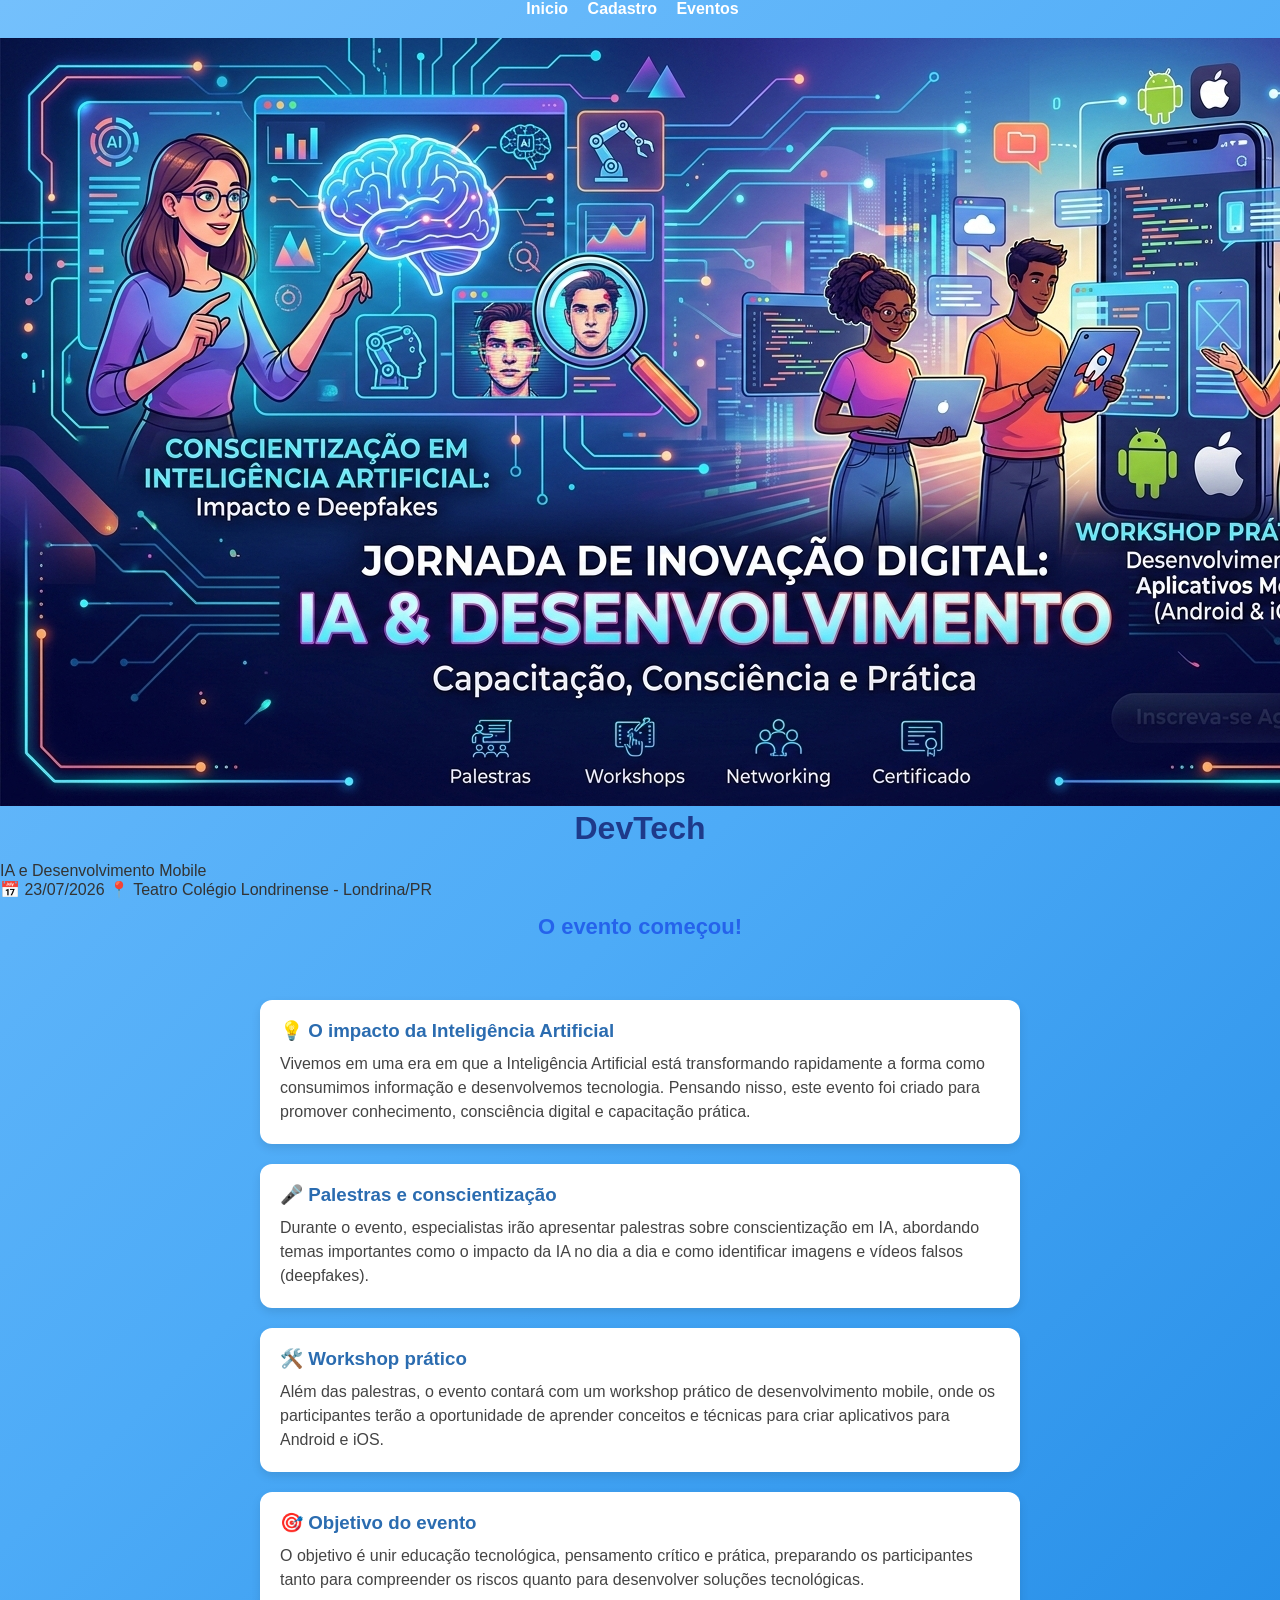
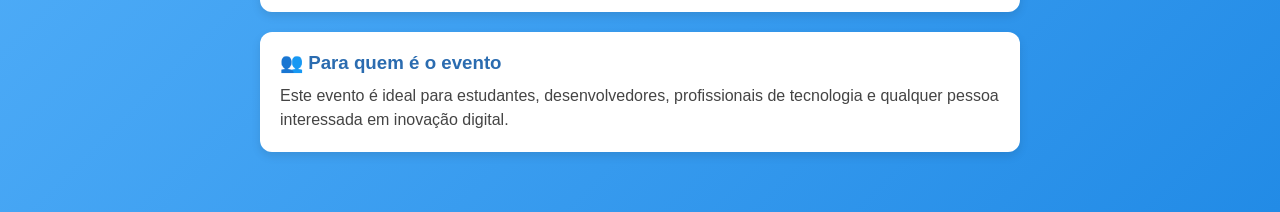
==== index.html @ 4da1100a "bh" ====
<!DOCTYPE html>
<html lang="pt-br">
<head>
  <meta charset="UTF-8">
  <title>Minha Página</title>
  <link rel="stylesheet" href="assets/css/style.css">
</head>


<body>

    


    <nav>
      
        <a href="index.html">Inicio</a> 
        <a href="cadastro.html">Cadastro</a> 
        <a href="eventos.html">Eventos </a> 

    </nav>

    <img src="assets/img/logo.png" alt="Pc">


  <header>
    <h1>DevTech</h1>
    <p>IA e Desenvolvimento Mobile</p>

    <div class="info">
    <span>📅 23/07/2026</span>
    <span>📍 Teatro Colégio Londrinense - Londrina/PR</span>
   </div>

   <!-- CRONÔMETRO -->
   <div id="contador" class="contador"></div>

  </header>

    
    


 <section class="topicos">

  <div class="card">
    <h3>💡 O impacto da Inteligência Artificial</h3>
    <p>
      Vivemos em uma era em que a Inteligência Artificial está transformando rapidamente
      a forma como consumimos informação e desenvolvemos tecnologia. Pensando nisso,
      este evento foi criado para promover conhecimento, consciência digital e capacitação prática.
    </p>
  </div>

  <div class="card">
    <h3>🎤 Palestras e conscientização</h3>
    <p>
      Durante o evento, especialistas irão apresentar palestras sobre conscientização em IA,
      abordando temas importantes como o impacto da IA no dia a dia e como identificar
      imagens e vídeos falsos (deepfakes).
    </p>
  </div>

  <div class="card">
    <h3>🛠️ Workshop prático</h3>
    <p>
      Além das palestras, o evento contará com um workshop prático de desenvolvimento mobile,
      onde os participantes terão a oportunidade de aprender conceitos e técnicas para criar
      aplicativos para Android e iOS.
    </p>
  </div>

  <div class="card">
    <h3>🎯 Objetivo do evento</h3>
    <p>
      O objetivo é unir educação tecnológica, pensamento crítico e prática, preparando os
      participantes tanto para compreender os riscos quanto para desenvolver soluções tecnológicas.
    </p>
  </div>

  <div class="card">
    <h3>👥 Para quem é o evento</h3>
    <p>
      Este evento é ideal para estudantes, desenvolvedores, profissionais de tecnologia e qualquer
      pessoa interessada em inovação digital.
    </p>
  </div>

 </section>

 <script src="assets/js/script.js"></script>
</body>
</html>
---- assets/css/style.css ----
/* RESET BÁSICO */
* {
  margin: 0;
  padding: 0;
  box-sizing: border-box;
  font-family: 'Segoe UI', Tahoma, sans-serif;
}

/* FUNDO GERAL */
body {
  background: linear-gradient(135deg, #0f172a, #1e3a8a);
  color: #333;
  padding: 20px;
}

/* MENU */
nav {
    text-align: center;

  margin-bottom: 20px;
}

nav a {
  text-decoration: none;
  color: #fff;
  margin-right: 15px;
  font-weight: bold;
  transition: 0.3s;
}

nav a:hover {
  color: #38bdf8;
}

/* CONTAINER PRINCIPAL */
.container {
  max-width: 900px;
  margin: auto;
  background: #ffffff;
  padding: 25px;
  border-radius: 12px;
  box-shadow: 0 10px 25px rgba(0,0,0,0.2);
}

/* TÍTULOS */
h1, h2 {
  text-align: center;
  margin-bottom: 15px;
  color: #1e3a8a;
}

/* IMAGEM */
.banner {
  width: 100%;
  border-radius: 10px;
  margin-bottom: 20px;
}

/* TEXTO DO EVENTO */
.info-evento {
  text-align: center;
  margin-bottom: 20px;
}

.info-evento p {
  margin: 8px 0;
  line-height: 1.5;
}

/* FORMULÁRIO */
form {
  margin-top: 20px;
}

/* LABELS */
label {
  font-weight: 600;
  display: block;
  margin-top: 12px;
}

/* INPUTS */
input, select {
  width: 100%;
  padding: 10px;
  margin-top: 5px;
  border-radius: 8px;
  border: 1px solid #ccc;
  transition: 0.3s;
}

/* FOCO */
input:focus, select:focus {
  border-color: #2563eb;
  outline: none;
  box-shadow: 0 0 5px rgba(37, 99, 235, 0.4);
}

/* RADIO E CHECKBOX */
input[type="radio"],
input[type="checkbox"] {
  width: auto;
  margin-right: 5px;
}

/* GRUPOS */
.grupo {
  margin-top: 10px;
}

/* BOTÃO */
button {
  width: 100%;
  padding: 12px;
  margin-top: 20px;
  border: none;
  border-radius: 10px;
  background: #2563eb;
  color: white;
  font-size: 16px;
  font-weight: bold;
  cursor: pointer;
  transition: 0.3s;
}

button:hover {
  background: #1e40af;
}

/* RESPONSIVO */
@media (max-width: 600px) {
  .container {
    padding: 15px;
  }
}

.topicos {
  display: flex;
  flex-direction: column;
  gap: 20px;
  max-width: 800px;
  margin: 40px auto;
  padding: 20px;
}

.card {
  background: #ffffff;
  border-radius: 12px;
  padding: 20px;
  box-shadow: 0 4px 10px rgba(0,0,0,0.1);
  transition: 0.3s;
}

.card:hover {
  transform: translateY(-5px);
}

.card h3 {
  margin-bottom: 10px;
  color: #2b6cb0; /* mantém seu azul */
}

.card p {
  color: #444;
  line-height: 1.5;
}

/* CRONÔMETRO */
.contador {
  margin-top: 15px;
  font-size: 22px;
  font-weight: bold;
  color: #2563eb; /* azul do seu botão */
  text-align: center;
}

/* ===== RELATÓRIO ===== */

.container-relatorio{
    width: 90%;
    margin: 40px auto;
    color: white;
}

.container-relatorio h1{
    text-align: center;
    margin-bottom: 30px;
    font-size: 32px;
}

.tabela-relatorio{
    width: 100%;
    border-collapse: collapse;
    background-color: rgba(255,255,255,0.08);
    backdrop-filter: blur(5px);
    border-radius: 10px;
    overflow: hidden;
}

.tabela-relatorio th{
    background-color: #081b4b;
    color: white;
    padding: 15px;
    text-align: left;
    font-size: 18px;
}

.tabela-relatorio td{
    padding: 14px;
    border-bottom: 1px solid rgba(255,255,255,0.1);
    color: white;
}

.tabela-relatorio tr:hover{
    background-color: rgba(255,255,255,0.1);
}

body {
            font-family: Arial, sans-serif;
            background: linear-gradient(135deg, #74c0fc, #4dabf7, #228be6);
            margin: 0;
            padding: 0;
}

.header {
            background: linear-gradient(135deg, #1c7ed6, #1864ab);
            color: white;
            padding: 30px;
            text-align: center;
            box-shadow: 0px 2px 8px rgba(0,0,0,0.1);
}

.container {
            max-width: 500px;
            background: white;
            margin: 40px auto;
            padding: 25px;
            border-radius: 12px;
            box-shadow: 0px 8px 20px rgba(0,0,0,0.15);
}

label {
            display: block;
            margin-top: 15px;
            font-weight: bold;
            color: #333;
}

input, select, textarea {
            width: 100%;
            padding: 10px;
            margin-top: 5px;
            border-radius: 8px;
            border: 1px solid #ccc;
            box-sizing: border-box;
            transition: 0.3s;
}

input:focus, select:focus, textarea:focus {
            border-color: #228be6;
            outline: none;
            box-shadow: 0 0 5px rgba(34,139,230,0.5);
}

.inline {
            margin-top: 10px;
            color: #444;
}

.inline input {
            width: auto;
            margin-right: 6px;
}

button {
            width: 100%;
            padding: 12px;
            margin-top: 20px;
            background: linear-gradient(135deg, #228be6, #1c7ed6);
            color: white;
            border: none;
            border-radius: 8px;
            font-size: 16px;
            cursor: pointer;
            transition: 0.3s;
}

button:hover {
            background: linear-gradient(135deg, #1c7ed6, #1864ab);
            transform: translateY(-1px);
}

.btn-voltar {
            display: block;
            text-align: center;
            margin-top: 10px;
            padding: 12px;
            border-radius: 8px;
            background: #dee2e6;
            color: #333;
            text-decoration: none;
            transition: 0.3s;
}

.btn-voltar:hover {
            background: #ced4da;
}
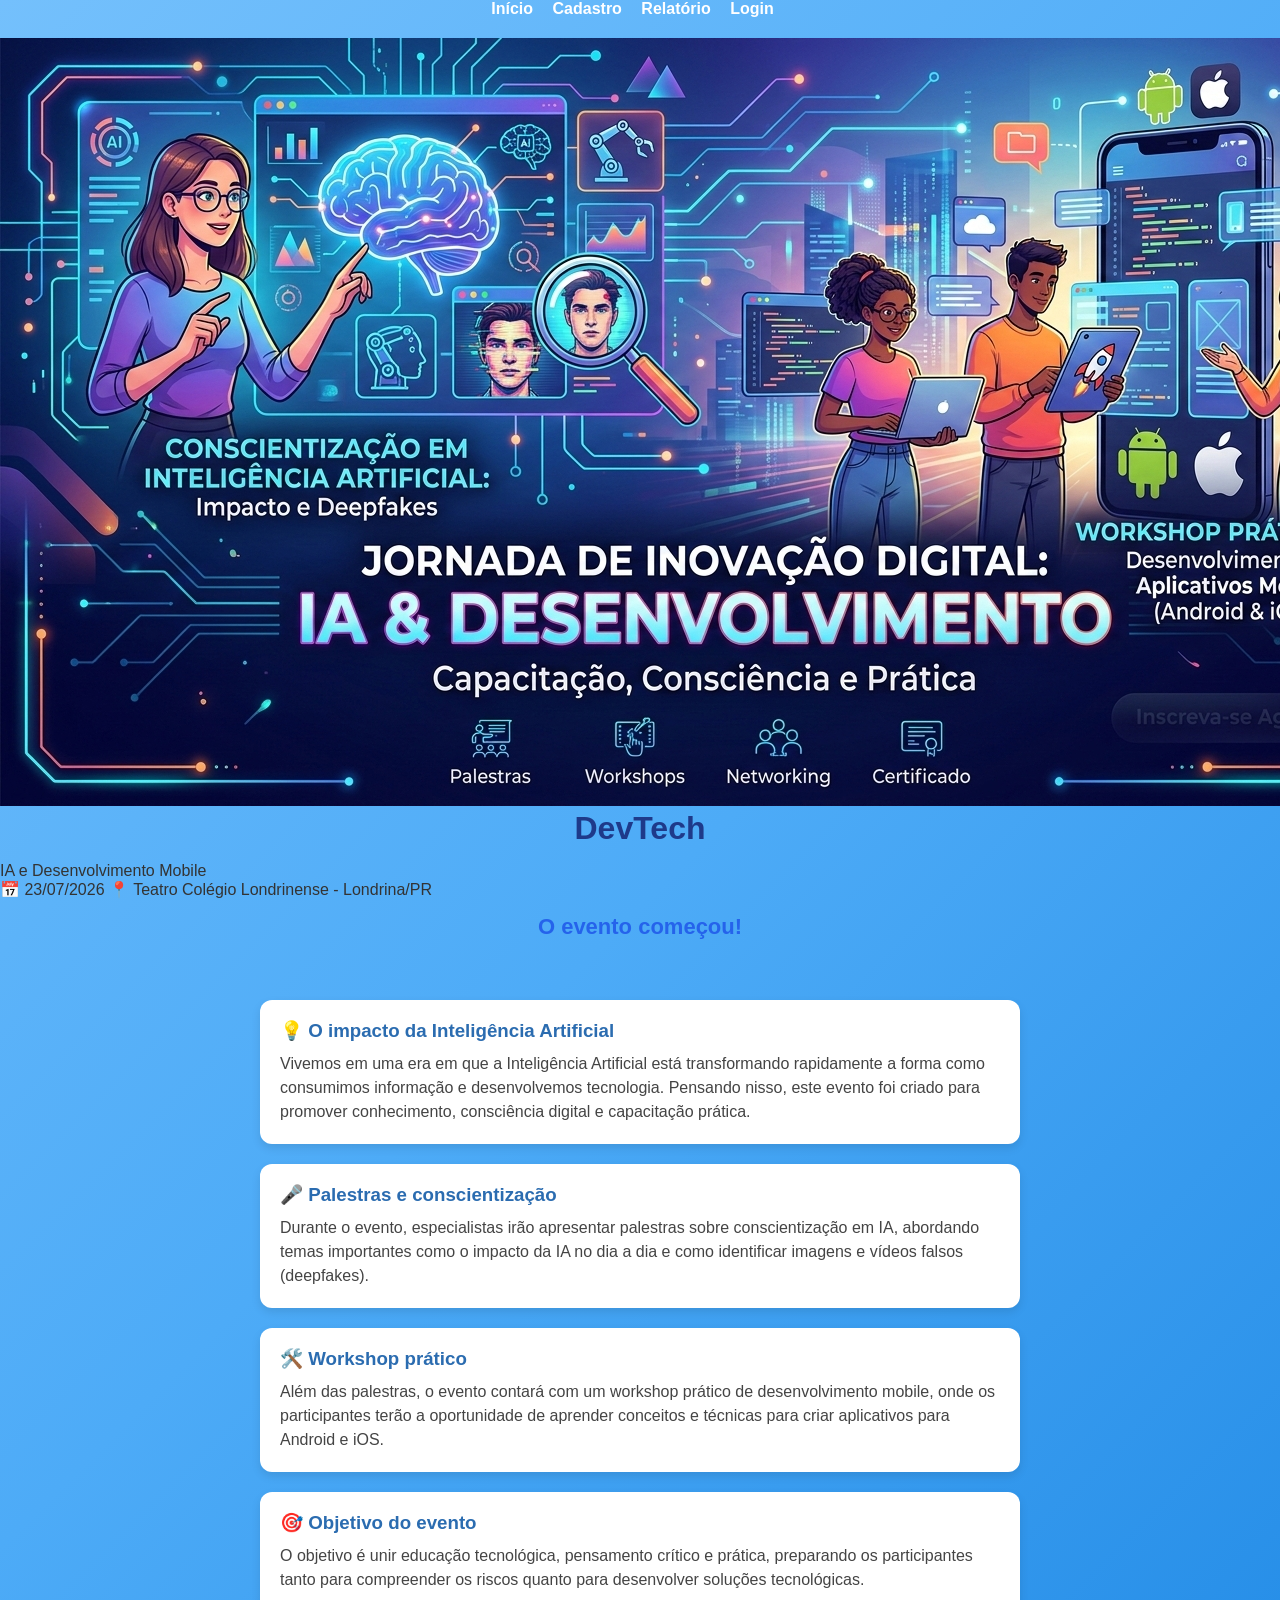
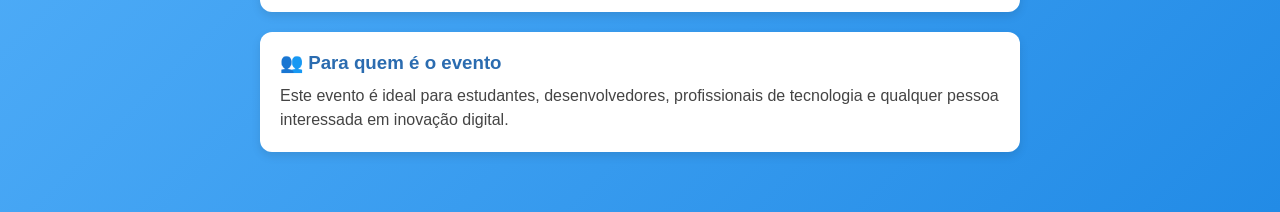
==== commit a11ae4ef: "login nav" ====
--- a/index.html
+++ b/index.html
@@ -4,33 +4,30 @@
   <meta charset="UTF-8">
   <title>Minha Página</title>
   <link rel="stylesheet" href="assets/css/style.css">
+  <meta name="viewport" content="width=device-width, initial-scale=1.0">
 </head>
 
 
 <body>
 
-    
+  <header>
 
-
-    <nav>
-      
-        <a href="index.html">Inicio</a> 
-        <a href="cadastro.html">Cadastro</a> 
-        <a href="eventos.html">Eventos </a> 
-
+    <nav class="menu">
+      <a href="index.html">Início</a>
+      <a href="cadastro.html">Cadastro</a>
+      <a href="relatorio.html">Relatório</a>
+      <a href="ogin.html">Login</a>
     </nav>
 
-    <img src="assets/img/logo.png" alt="Pc">
+    <img src="assets/img/logo.png">
 
-
-  <header>
     <h1>DevTech</h1>
     <p>IA e Desenvolvimento Mobile</p>
 
     <div class="info">
-    <span>📅 23/07/2026</span>
-    <span>📍 Teatro Colégio Londrinense - Londrina/PR</span>
-   </div>
+      <span>📅 23/07/2026</span>
+      <span>📍 Teatro Colégio Londrinense - Londrina/PR</span>
+    </div>
 
    <!-- CRONÔMETRO -->
    <div id="contador" class="contador"></div>
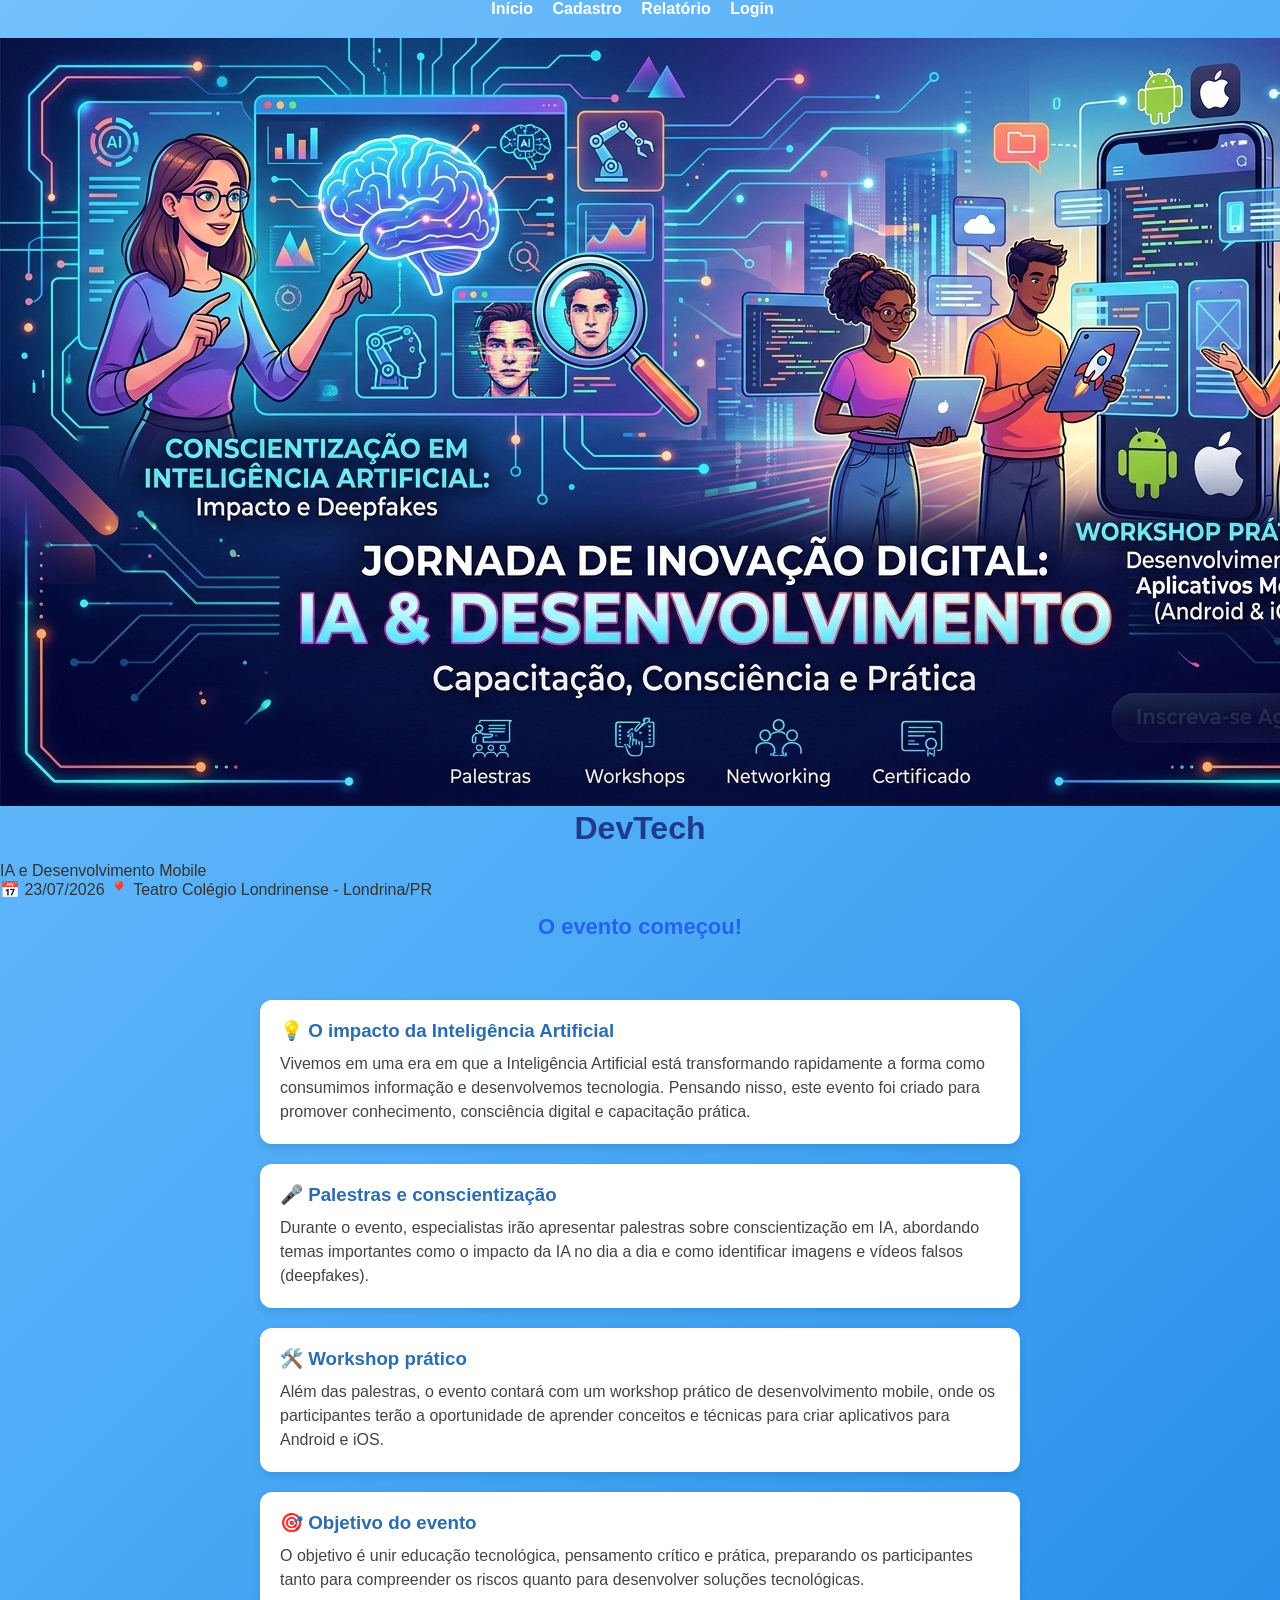
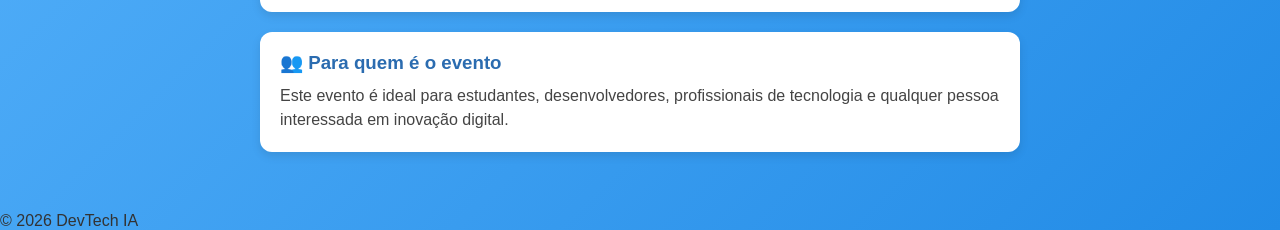
==== commit 3ec08a50: "footer" ====
--- a/index.html
+++ b/index.html
@@ -16,7 +16,7 @@
       <a href="index.html">Início</a>
       <a href="cadastro.html">Cadastro</a>
       <a href="relatorio.html">Relatório</a>
-      <a href="ogin.html">Login</a>
+      <a href="login.html">Login</a>
     </nav>
 
     <img src="assets/img/logo.png">
@@ -85,6 +85,8 @@
 
  </section>
 
+  <footer>© 2026 DevTech IA</footer>
+
  <script src="assets/js/script.js"></script>
 </body>
 </html>
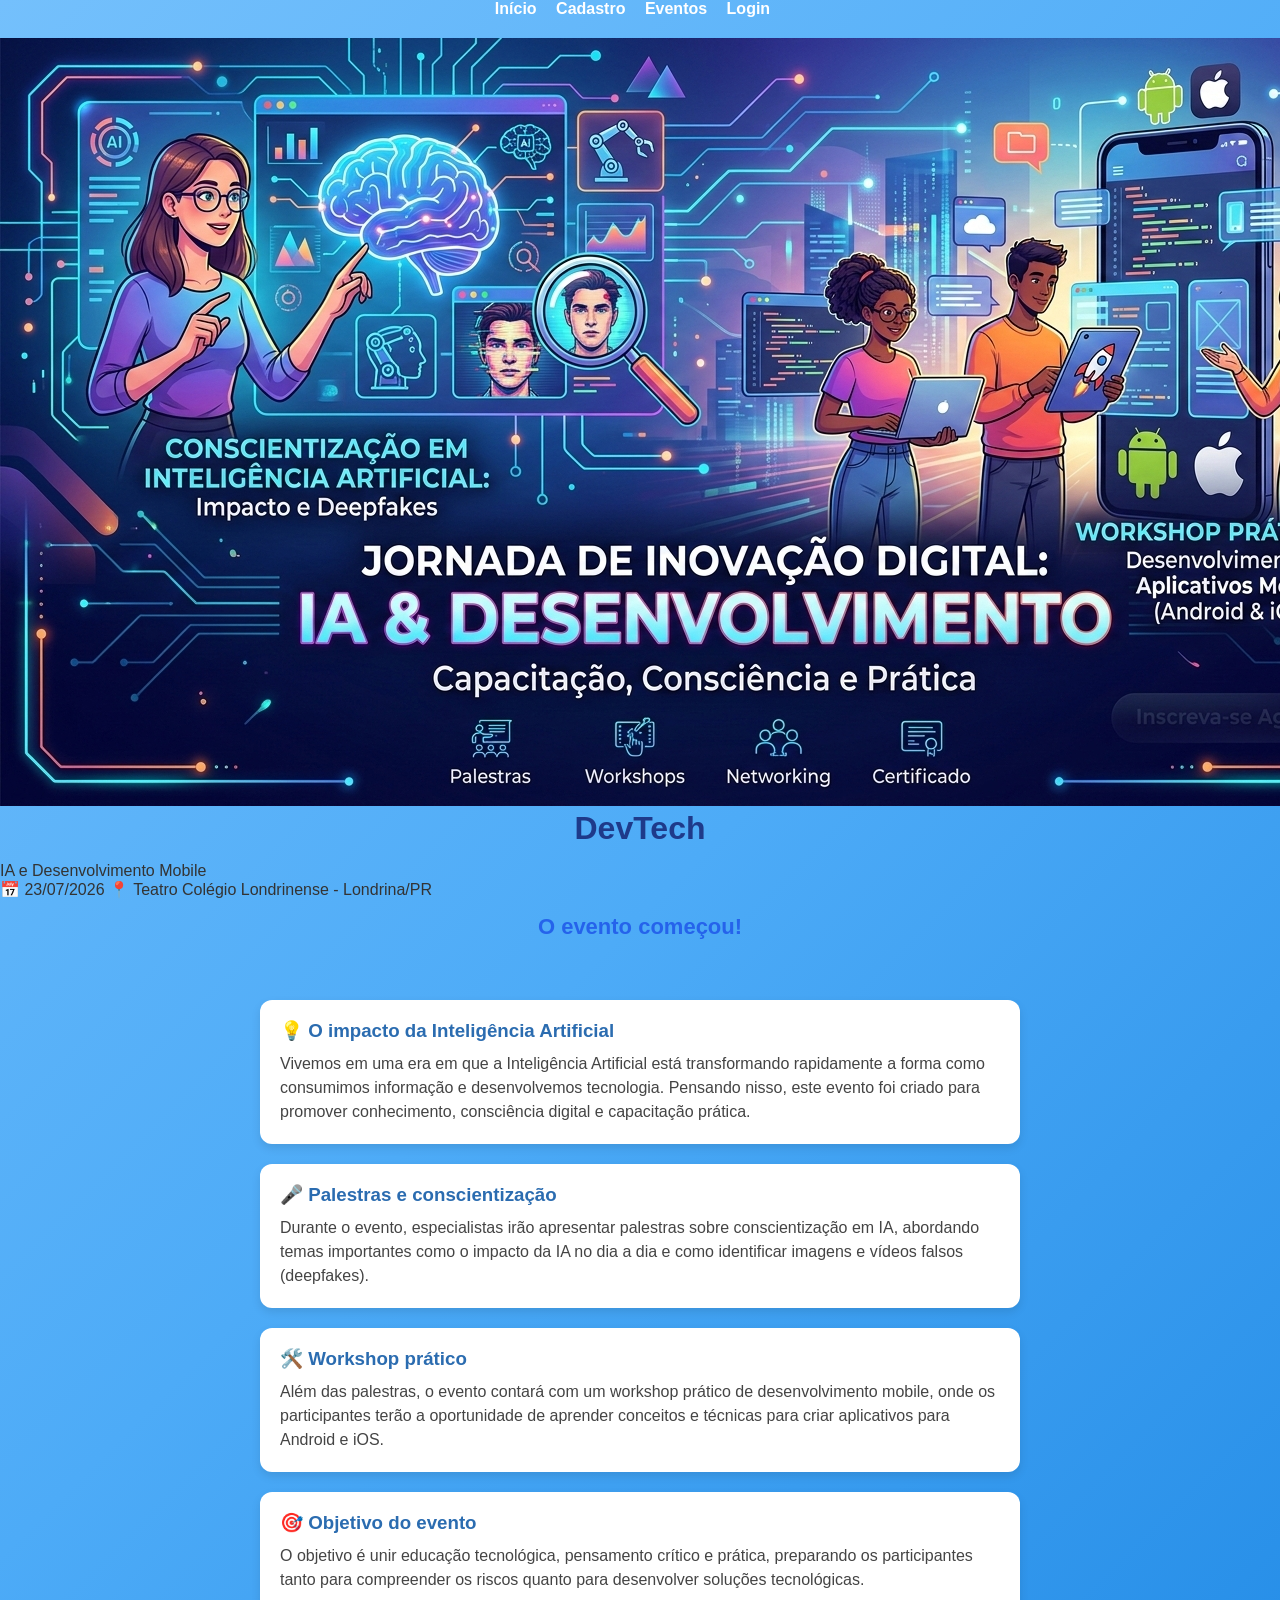
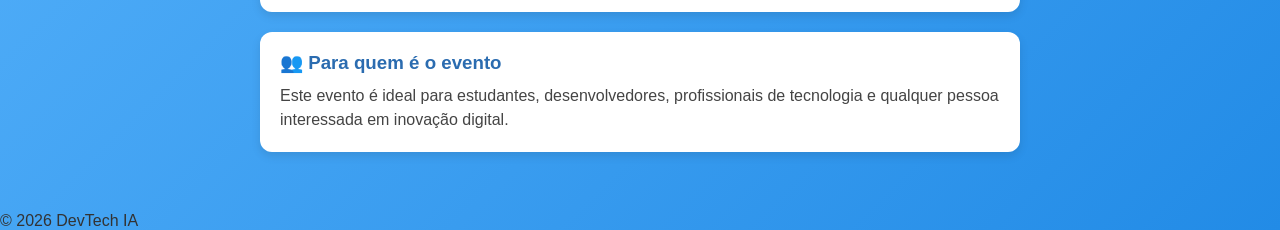
==== commit 3294b977: "asa" ====
--- a/index.html
+++ b/index.html
@@ -15,7 +15,7 @@
     <nav class="menu">
       <a href="index.html">Início</a>
       <a href="cadastro.html">Cadastro</a>
-      <a href="relatorio.html">Relatório</a>
+      <a href="eventos.html">Eventos</a>
       <a href="login.html">Login</a>
     </nav>
 
